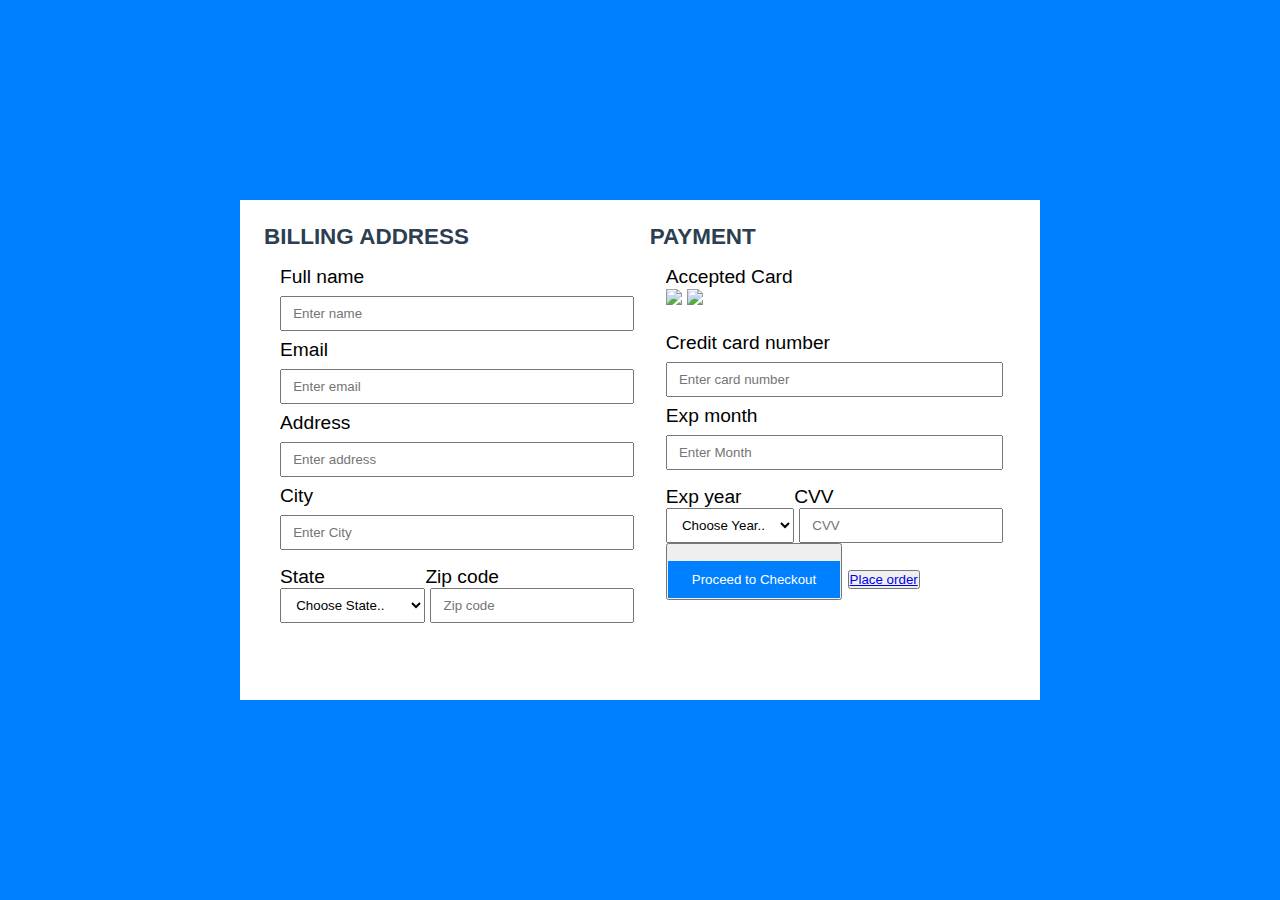
==== payment.html @ 68bd07ea "Add files via upload" ====
<!DOCTYPE html>
<html>
<head>
	<meta charset="utf-8">
	<meta name="viewport" content="width=device-width, initial-scale=1">
	<title>PLACE ORDER!</title>
	<link rel="stylesheet" type="text/css" href="payment.css">
	<script src="//cdnjs.cloudflare.com/ajax/libs/jquery/3.2.1/jquery.min.js"></script>

</head>
<body>
<header>
	<div class="container">
		<div class="left">
			<h3>BILLING ADDRESS</h3>
			<form na>
				Full name
				<input type="text" name="" placeholder="Enter name">
				Email
				<input type="text" name="" placeholder="Enter email">

				Address
				<input type="text" name="" placeholder="Enter address">
				
				City
				<input type="text" name="" placeholder="Enter City">
				<div id="zip">
					<label>
						State
						<select>
							<option>Choose State..</option>
							<option>Rajasthan</option>
							<option>Hariyana</option>
							<option>Uttar Pradesh</option>
							<option>Madhya Pradesh</option>
							<option>Andhra Pradesh</option>
							<option>Telangana</option>
						</select>
					</label>
						<label>
						Zip code
						<input type="number" name="" placeholder="Zip code">
					</label>
				</div>
			</form>
		</div>
		<div class="right">
			<h3>PAYMENT</h3>
			<form>
				Accepted Card <br>
				<img src="Image/card1.png" width="100">
				<img src="Image/card2.png" width="50">
				<br><br>

				Credit card number
			<input type="text" name="" placeholder="Enter card number">
				
				Exp month
				<input type="text" name="" placeholder="Enter Month">
				<div id="zip">
					<label>
						Exp year
						<select>
							<option>Choose Year..</option>
							<option>2022</option>
							<option>2023</option>
							<option>2024</option>
							<option>2025</option>
						</select>
					</label>
						<label>
						CVV
						<input type="number" name="" placeholder="CVV">
					</label>
				</div>
				<button><input type="submit" name="" value="Proceed to Checkout"></button>
				<button><a href="sucessful.html">Place order</a></button>
			</form>
			<script>
				jQuery('#frmSubmit').on('submit',function(e){
				  e.preventDefault();
				  jQuery('#msg').html('Please wait...');
				  jQuery('#btnSubmit').attr('disabled',true);
				  jQuery.ajax({
					  url:'https://script.google.com/macros/s/AKfycbzzKNf2N-ciKFAdLqZR-6uuDTtGUwK0teckOY-VURC9YOK1WN8wUbd3rdc3poIypcFb/exec',
					  type:'post',
					  data:jQuery('#frmSubmit').serialize(),
					  success:function(result){
						  jQuery('#frmSubmit')[0].reset();
						  jQuery('#msg').html('Thank You');
						  jQuery('#btnSubmit').attr('disabled',false);
						  //window.location.href='';
					  }
				  });
				});
				</script>
						
		</div>
	</div>
</header>
 

</body>
</html>
---- payment.css ----
*{padding:0; margin:0; box-sizing: border-box; font-family:sans-serif;}
header{
	width: 100vw;
	min-height: 100vh;
	background: #0080ff;
	font-size: 1.2rem;
	display: flex;
	justify-content: center;
	align-items: center;
}
.container{
	background: white;
	max-width: 800px;
	min-height: 500px;
	display: flex;
	justify-content:space-between;
	align-items: flex-start;
	padding: 0.5rem 1.5rem;
}
.left{
	flex-basis: 50%;
}
.right{
	flex-basis: 50%;
}
form{
	padding: 1rem;
}

h3{
	margin-top: 1rem;
	color:#2c3e50;
	}

form input[type="text"]{
	width: 100%;
	padding: 0.5rem 0.7rem;
	margin: 0.5rem 0;
	outline: none;
}

#zip{
	display: flex;
	margin-top: 0.5rem;
}
#zip select{
	padding: 0.5rem 0.7rem;
}
#zip input[type="number"]{
	padding: 0.5rem 0.7rem;
	margin-left: 5px;	
}
input[type="submit"]{
	width: 100%;
	padding: 0.7rem 1.5rem;
	background: #0080ff;
	color: white;
	border: none;
	outline: none;
	margin-top: 1rem;
	cursor: pointer;
}

input[type="submit"]:hover{
	background: #2c3e50;
}


@media only screen and (max-width: 770px){
	.container{
		flex-direction: column;
	}
	body{
		overflow-x: hidden;
	}
}
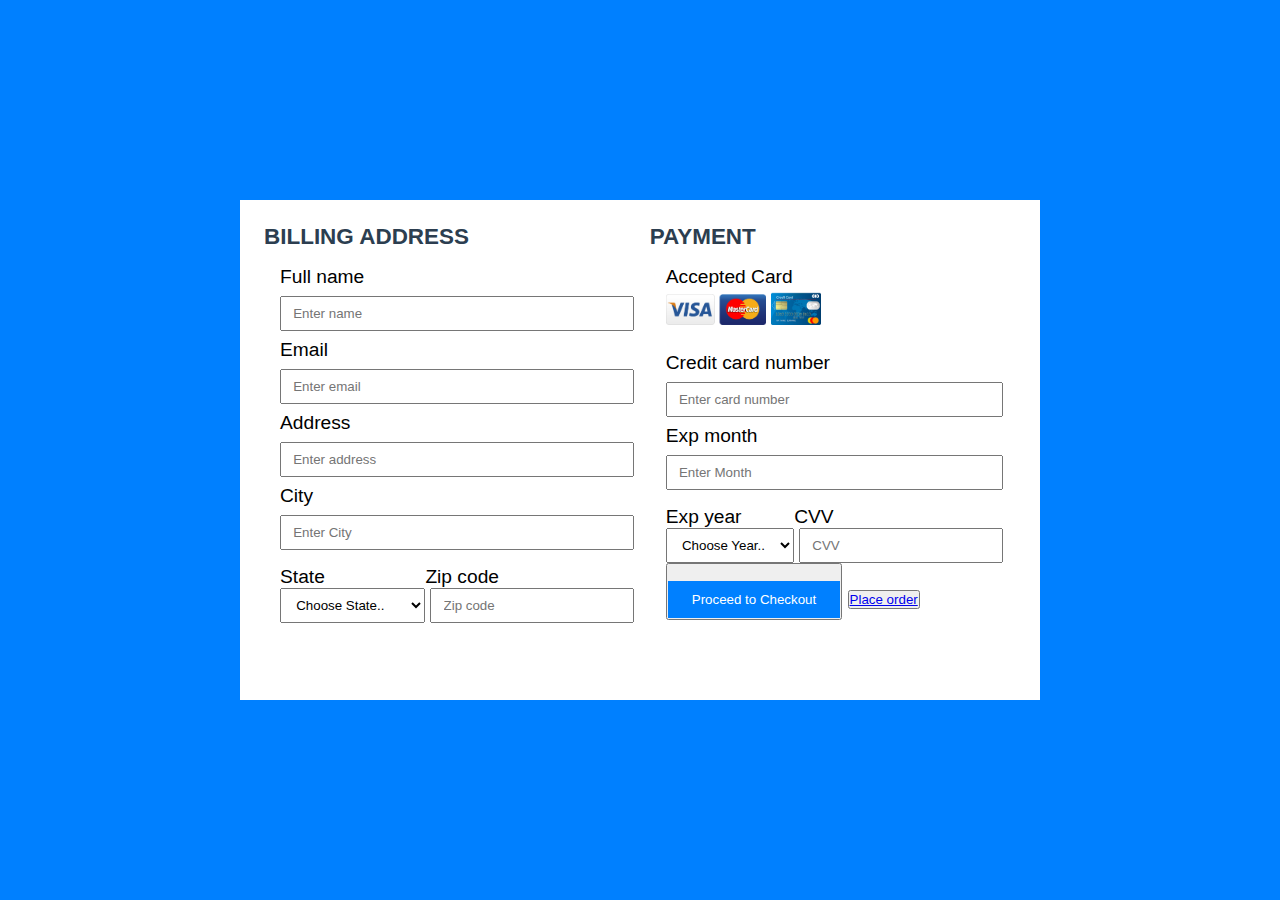
==== commit 27e55e5f: "payment.html" ====
--- a/payment.html
+++ b/payment.html
@@ -48,8 +48,8 @@
 			<h3>PAYMENT</h3>
 			<form>
 				Accepted Card <br>
-				<img src="Image/card1.png" width="100">
-				<img src="Image/card2.png" width="50">
+				<img src="card1.png" width="100">
+				<img src="card2.png" width="50">
 				<br><br>
 
 				Credit card number
@@ -101,4 +101,4 @@
  
 
 </body>
-</html>+</html>
